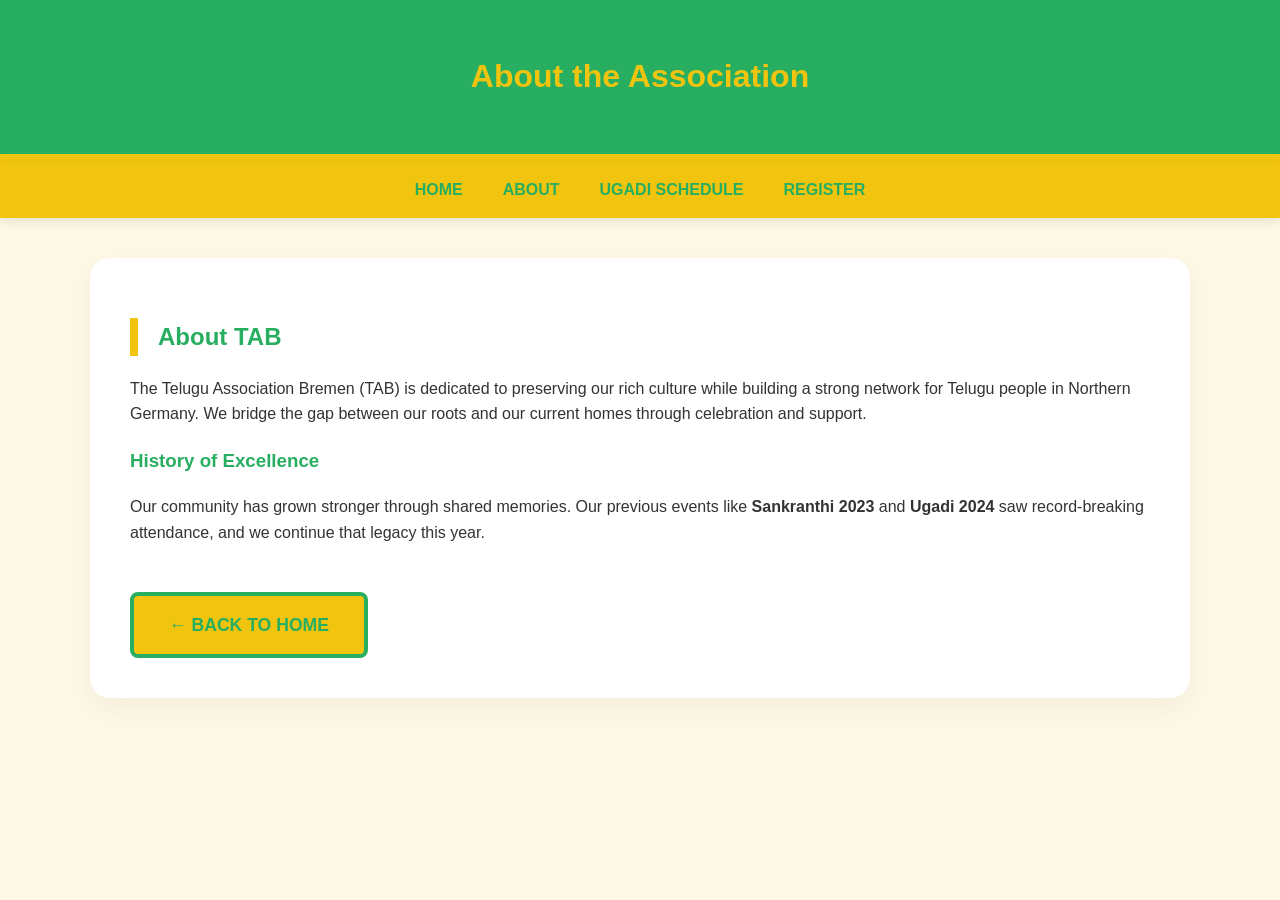
==== about.html @ 5e6ba740 "full webiste v1" ====
<!DOCTYPE html>
<html lang="en">
<head>
    <meta charset="UTF-8">
    <title>About | TAB Bremen</title>
    <link rel="stylesheet" href="style.css">
</head>
<body>
<header><h1>About the Association</h1></header>
<nav><a href="index.html">HOME</a><a href="about.html">ABOUT</a><a href="schedule.html">UGADI SCHEDULE</a><a href="register.html">REGISTER</a></nav>

<div class="container">
    <div class="card">
        <h2>About TAB</h2>
        <p>The Telugu Association Bremen (TAB) is dedicated to preserving our rich culture while building a strong network for Telugu people in Northern Germany. We bridge the gap between our roots and our current homes through celebration and support.</p>
        
        <h3 style="color:#27ae60;">History of Excellence</h3>
        <p>Our community has grown stronger through shared memories. Our previous events like <strong>Sankranthi 2023</strong> and <strong>Ugadi 2024</strong> saw record-breaking attendance, and we continue that legacy this year.</p>

        <a href="index.html" class="back-btn">← BACK TO HOME</a>
    </div>
</div>
</body>
</html>
---- style.css ----
/* style.css */
body { 
    font-family: 'Segoe UI', Tahoma, Geneva, Verdana, sans-serif; 
    margin: 0; 
    color: #333; 
    background-color: #FEF9E7; /* Unified Light Yellow Background */
    line-height: 1.6;
}

header { 
    background: #27ae60; 
    color: #f1c40f; 
    padding: 30px 20px; 
    text-align: center; 
    border-bottom: 8px solid #f1c40f; 
}

.logo-img { height: 100px; border-radius: 10px; margin-bottom: 10px; }

nav { 
    background: #f1c40f; 
    padding: 15px; 
    text-align: center; 
    position: sticky; 
    top: 0; 
    z-index: 1000; 
    box-shadow: 0 4px 10px rgba(0,0,0,0.1);
}

nav a { 
    margin: 0 20px; 
    text-decoration: none; 
    color: #27ae60; 
    font-weight: 800; 
    text-transform: uppercase;
}

.container { padding: 40px 20px; max-width: 1100px; margin: 0 auto; }

.card { 
    background: #ffffff; 
    padding: 40px; 
    border-radius: 20px; 
    box-shadow: 0 10px 30px rgba(0,0,0,0.05); 
    margin-bottom: 30px;
}

h2 { color: #27ae60; border-left: 8px solid #f1c40f; padding-left: 20px; }

/* Bold & Thick Yellow Back Button */
.back-btn {
    display: inline-block;
    margin-top: 30px;
    padding: 15px 35px;
    background-color: #f1c40f; /* Thick Yellow */
    color: #27ae60;
    text-decoration: none;
    border-radius: 8px;
    font-weight: 900; /* Extra Bold */
    font-size: 1.1rem;
    border: 4px solid #27ae60; /* Thick Green Border */
    text-transform: uppercase;
    transition: 0.3s ease-in-out;
}

.back-btn:hover {
    background-color: #27ae60;
    color: #f1c40f;
    transform: scale(1.05);
}

footer { background: #111; color: #eee; text-align: center; padding: 40px; margin-top: 50px; }
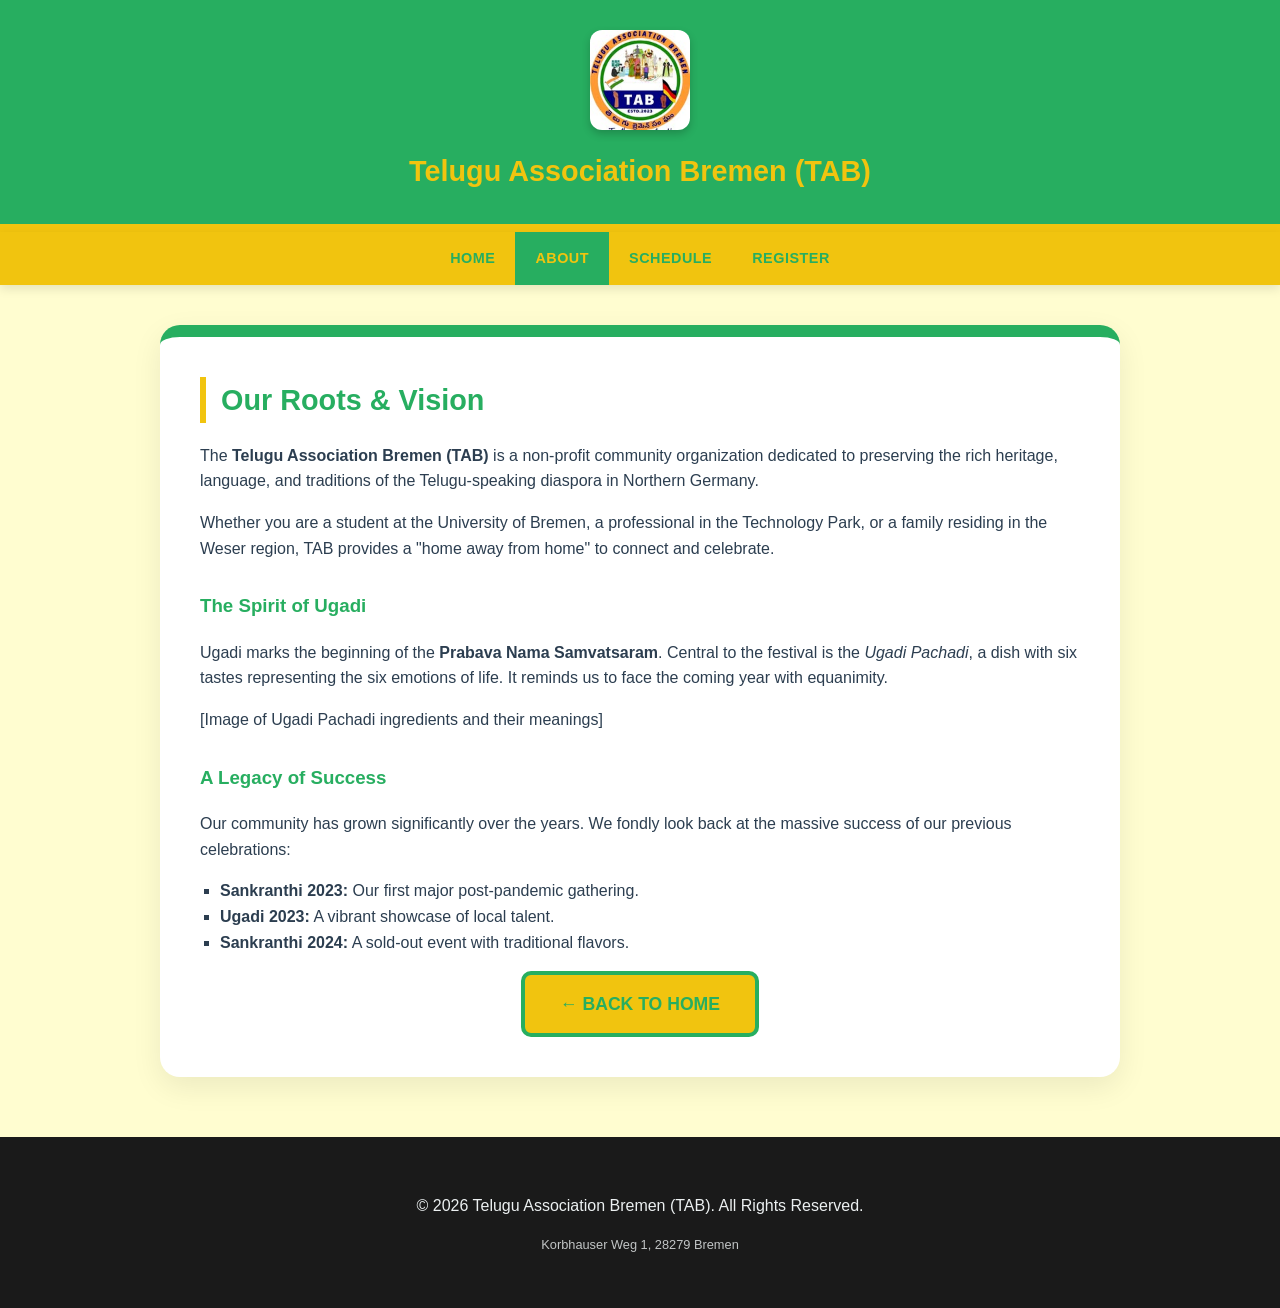
==== commit 70ea03b6: "updated css and colors" ====
--- a/about.html
+++ b/about.html
@@ -2,23 +2,54 @@
 <html lang="en">
 <head>
     <meta charset="UTF-8">
+    <meta name="viewport" content="width=device-width, initial-scale=1.0">
     <title>About | TAB Bremen</title>
     <link rel="stylesheet" href="style.css">
 </head>
 <body>
-<header><h1>About the Association</h1></header>
-<nav><a href="index.html">HOME</a><a href="about.html">ABOUT</a><a href="schedule.html">UGADI SCHEDULE</a><a href="register.html">REGISTER</a></nav>
 
-<div class="container">
+<header>
+    <img src="logo.jpg" alt="TAB Bremen Logo" class="logo-img">
+    <h1 style="margin:0; font-size: 1.8rem;">Telugu Association Bremen (TAB)</h1>
+</header>
+
+<nav>
+    <a href="index.html">HOME</a>
+    <a href="about.html" style="background: var(--primary-green); color: var(--saffron-yellow);">ABOUT</a>
+    <a href="schedule.html">SCHEDULE</a>
+    <a href="register.html">REGISTER</a>
+</nav>
+
+<main class="container">
     <div class="card">
-        <h2>About TAB</h2>
-        <p>The Telugu Association Bremen (TAB) is dedicated to preserving our rich culture while building a strong network for Telugu people in Northern Germany. We bridge the gap between our roots and our current homes through celebration and support.</p>
+        <h2>Our Roots & Vision</h2>
+        <p>The <strong>Telugu Association Bremen (TAB)</strong> is a non-profit community organization dedicated to preserving the rich heritage, language, and traditions of the Telugu-speaking diaspora in Northern Germany.</p>
         
-        <h3 style="color:#27ae60;">History of Excellence</h3>
-        <p>Our community has grown stronger through shared memories. Our previous events like <strong>Sankranthi 2023</strong> and <strong>Ugadi 2024</strong> saw record-breaking attendance, and we continue that legacy this year.</p>
+        <p>Whether you are a student at the University of Bremen, a professional in the Technology Park, or a family residing in the Weser region, TAB provides a "home away from home" to connect and celebrate.</p>
 
-        <a href="index.html" class="back-btn">← BACK TO HOME</a>
+        <h3 style="color: var(--primary-green); margin-top: 30px;">The Spirit of Ugadi</h3>
+        <p>Ugadi marks the beginning of the <strong>Prabava Nama Samvatsaram</strong>. Central to the festival is the <em>Ugadi Pachadi</em>, a dish with six tastes representing the six emotions of life. It reminds us to face the coming year with equanimity.</p>
+        
+        [Image of Ugadi Pachadi ingredients and their meanings]
+
+        <h3 style="color: var(--primary-green); margin-top: 30px;">A Legacy of Success</h3>
+        <p>Our community has grown significantly over the years. We fondly look back at the massive success of our previous celebrations:</p>
+        <ul style="list-style-type: square; padding-left: 20px;">
+            <li><strong>Sankranthi 2023:</strong> Our first major post-pandemic gathering.</li>
+            <li><strong>Ugadi 2023:</strong> A vibrant showcase of local talent.</li>
+            <li><strong>Sankranthi 2024:</strong> A sold-out event with traditional flavors.</li>
+        </ul>
+        
+        <div style="text-align: center;">
+            <a href="index.html" class="back-btn">← Back to Home</a>
+        </div>
     </div>
-</div>
+</main>
+
+<footer>
+    <p>&copy; 2026 Telugu Association Bremen (TAB). All Rights Reserved.</p>
+    <p style="font-size: 0.8rem; opacity: 0.8;">Korbhauser Weg 1, 28279 Bremen</p>
+</footer>
+
 </body>
 </html>
--- a/style.css
+++ b/style.css
@@ -1,72 +1,251 @@
-/* style.css */
-body { 
-    font-family: 'Segoe UI', Tahoma, Geneva, Verdana, sans-serif; 
-    margin: 0; 
-    color: #333; 
-    background-color: #FEF9E7; /* Unified Light Yellow Background */
+/* TAB Bremen - Master Stylesheet 
+   Palette: Forest Green (#27ae60), Golden Yellow (#f1c40f), Cream (#FFFDD0)
+*/
+
+:root {
+    --primary-green: #27ae60;
+    --deep-green: #1e8449;
+    --saffron-yellow: #f1c40f;
+    --cream-bg: #FFFDD0;
+    --white: #ffffff;
+    --text-dark: #2c3e50;
+    --error-red: #e74c3c;
+    --shadow: 0 10px 30px rgba(0, 0, 0, 0.08);
+}
+
+/* --- Global Reset --- */
+* {
+    box-sizing: border-box;
+    -webkit-tap-highlight-color: transparent;
+}
+
+body {
+    font-family: 'Segoe UI', Tahoma, Geneva, Verdana, sans-serif;
+    margin: 0;
+    padding: 0;
+    background-color: var(--cream-bg);
+    color: var(--text-dark);
     line-height: 1.6;
 }
 
-header { 
-    background: #27ae60; 
-    color: #f1c40f; 
-    padding: 30px 20px; 
-    text-align: center; 
-    border-bottom: 8px solid #f1c40f; 
-}
-
-.logo-img { height: 100px; border-radius: 10px; margin-bottom: 10px; }
-
-nav { 
-    background: #f1c40f; 
-    padding: 15px; 
-    text-align: center; 
-    position: sticky; 
-    top: 0; 
-    z-index: 1000; 
+/* --- Header & Branding --- */
+header {
+    background-color: var(--primary-green);
+    color: var(--saffron-yellow);
+    padding: 30px 20px;
+    text-align: center;
+    border-bottom: 8px solid var(--saffron-yellow);
+}
+
+.logo-img {
+    height: 100px;
+    width: auto;
+    border-radius: 12px;
+    margin-bottom: 10px;
+    box-shadow: 0 4px 8px rgba(0,0,0,0.2);
+}
+
+/* --- Navigation (Sticky) --- */
+nav {
+    background: var(--saffron-yellow);
+    position: sticky;
+    top: 0;
+    z-index: 1000;
+    display: flex;
+    justify-content: center;
+    flex-wrap: wrap;
     box-shadow: 0 4px 10px rgba(0,0,0,0.1);
 }
 
-nav a { 
-    margin: 0 20px; 
-    text-decoration: none; 
-    color: #27ae60; 
-    font-weight: 800; 
+nav a {
+    padding: 15px 20px;
+    text-decoration: none;
+    color: var(--primary-green);
+    font-weight: 900;
     text-transform: uppercase;
-}
-
-.container { padding: 40px 20px; max-width: 1100px; margin: 0 auto; }
-
-.card { 
-    background: #ffffff; 
-    padding: 40px; 
-    border-radius: 20px; 
-    box-shadow: 0 10px 30px rgba(0,0,0,0.05); 
+    font-size: 0.9rem;
+    letter-spacing: 0.5px;
+    transition: 0.3s;
+}
+
+nav a:hover {
+    background-color: var(--primary-green);
+    color: var(--saffron-yellow);
+}
+
+/* --- Layout Containers --- */
+.container {
+    max-width: 1000px;
+    margin: 40px auto;
+    padding: 0 20px;
+}
+
+.card {
+    background: var(--white);
+    padding: 40px;
+    border-radius: 20px;
+    box-shadow: var(--shadow);
+    border-top: 12px solid var(--primary-green);
     margin-bottom: 30px;
 }
 
-h2 { color: #27ae60; border-left: 8px solid #f1c40f; padding-left: 20px; }
-
-/* Bold & Thick Yellow Back Button */
-.back-btn {
+/* --- Typography --- */
+h1, h2, h3 {
+    margin-top: 0;
+}
+
+h2 {
+    color: var(--primary-green);
+    font-size: 1.8rem;
+    border-left: 6px solid var(--saffron-yellow);
+    padding-left: 15px;
+    margin-bottom: 20px;
+}
+
+/* --- Buttons (Bold & Thick) --- */
+.back-btn, .btn-submit {
     display: inline-block;
-    margin-top: 30px;
     padding: 15px 35px;
-    background-color: #f1c40f; /* Thick Yellow */
-    color: #27ae60;
+    background-color: var(--saffron-yellow);
+    color: var(--primary-green);
     text-decoration: none;
+    border-radius: 10px;
+    font-weight: 900;
+    font-size: 1.1rem;
+    border: 4px solid var(--primary-green);
+    text-transform: uppercase;
+    transition: 0.3s ease;
+    cursor: pointer;
+    text-align: center;
+}
+
+.back-btn:hover, .btn-submit:hover {
+    background-color: var(--primary-green);
+    color: var(--saffron-yellow);
+    transform: translateY(-3px);
+    box-shadow: 0 5px 15px rgba(39, 174, 96, 0.3);
+}
+
+/* --- Forms (Registration) --- */
+.section-title {
+    display: flex;
+    align-items: center;
+    background: var(--cream-bg);
+    padding: 10px 15px;
     border-radius: 8px;
-    font-weight: 900; /* Extra Bold */
-    font-size: 1.1rem;
-    border: 4px solid #27ae60; /* Thick Green Border */
-    text-transform: uppercase;
-    transition: 0.3s ease-in-out;
-}
-
-.back-btn:hover {
-    background-color: #27ae60;
-    color: #f1c40f;
-    transform: scale(1.05);
-}
-
-footer { background: #111; color: #eee; text-align: center; padding: 40px; margin-top: 50px; }+    margin: 30px 0 20px 0;
+    color: var(--primary-green);
+    font-weight: bold;
+    border-left: 6px solid var(--saffron-yellow);
+}
+
+.grid-row {
+    display: grid;
+    grid-template-columns: repeat(auto-fit, minmax(200px, 1fr));
+    gap: 20px;
+    margin-bottom: 20px;
+}
+
+.input-group {
+    display: flex;
+    flex-direction: column;
+}
+
+label {
+    font-size: 0.9rem;
+    font-weight: 600;
+    margin-bottom: 8px;
+    color: #444;
+}
+
+input, select {
+    padding: 12px;
+    border: 1.5px solid #eee;
+    border-radius: 8px;
+    font-size: 1rem;
+    width: 100%;
+}
+
+input:focus {
+    outline: none;
+    border-color: var(--primary-green);
+}
+
+.option-box {
+    display: grid;
+    grid-template-columns: repeat(auto-fill, minmax(160px, 1fr));
+    gap: 12px;
+    background: #fafafa;
+    padding: 15px;
+    border-radius: 10px;
+}
+
+/* --- Tables (Schedule) --- */
+.schedule-table {
+    width: 100%;
+    border-collapse: collapse;
+    margin-top: 20px;
+    background: var(--white);
+}
+
+.schedule-table th {
+    background: var(--primary-green);
+    color: var(--saffron-yellow);
+    padding: 15px;
+    text-align: left;
+}
+
+.schedule-table td {
+    padding: 15px;
+    border-bottom: 1px solid #eee;
+}
+
+.time-slot {
+    font-weight: bold;
+    color: var(--primary-green);
+}
+
+/* --- Footer --- */
+footer {
+    background: #1a1a1a;
+    color: #ecf0f1;
+    text-align: center;
+    padding: 40px 20px;
+    margin-top: 60px;
+}
+
+/* --- Mobile Responsiveness --- */
+@media (max-width: 768px) {
+    .logo-img {
+        height: 70px;
+    }
+
+    header h1 {
+        font-size: 1.4rem;
+    }
+
+    nav a {
+        padding: 10px 15px;
+        font-size: 0.8rem;
+        flex: 1 0 45%;
+        text-align: center;
+    }
+
+    .container {
+        padding: 0 15px;
+        margin-top: 20px;
+    }
+
+    .card {
+        padding: 25px 15px;
+    }
+
+    h2 {
+        font-size: 1.4rem;
+    }
+
+    .back-btn {
+        width: 100%;
+        font-size: 1rem;
+    }
+}
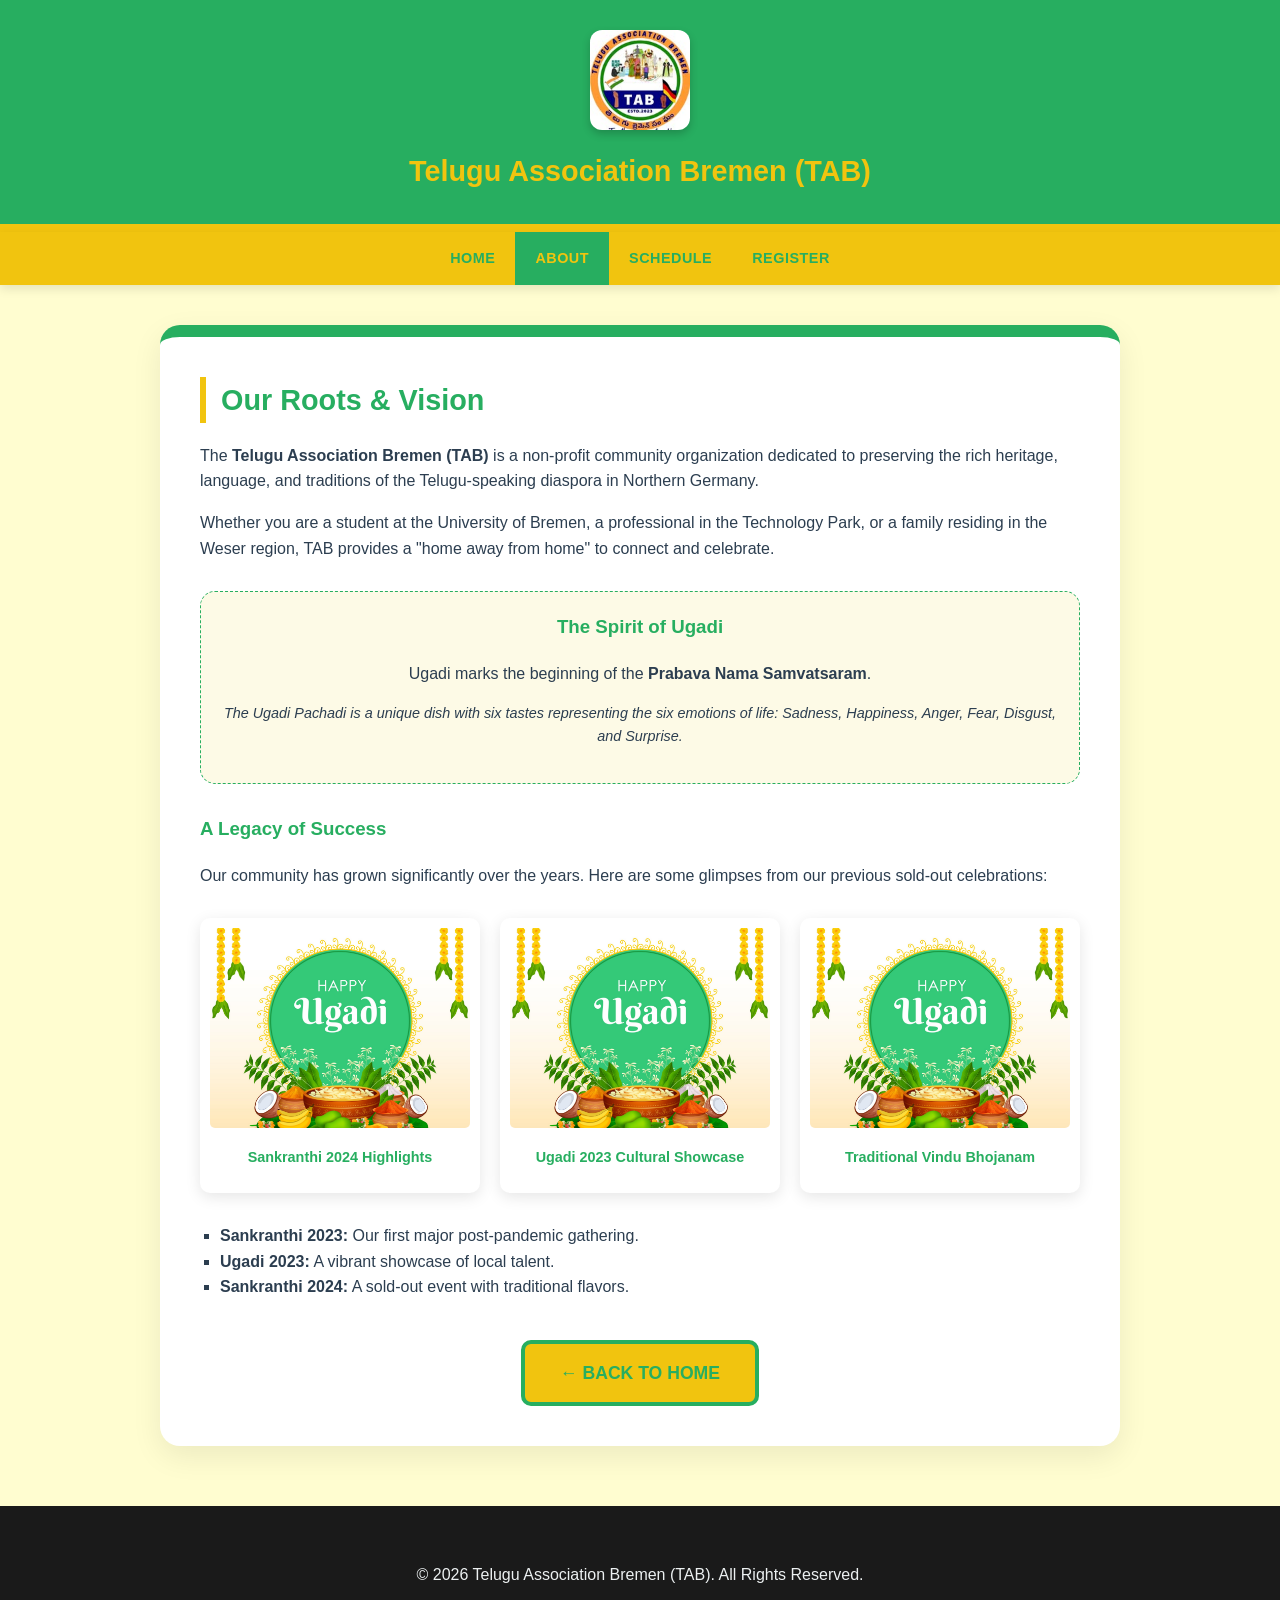
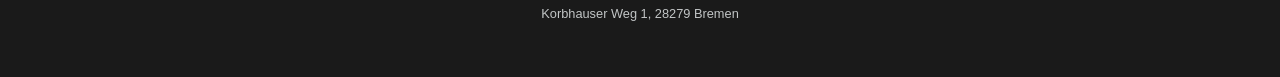
==== commit 23372761: "update payment" ====
--- a/about.html
+++ b/about.html
@@ -5,6 +5,58 @@
     <meta name="viewport" content="width=device-width, initial-scale=1.0">
     <title>About | TAB Bremen</title>
     <link rel="stylesheet" href="style.css">
+    <style>
+        /* Gallery Styles */
+        .photo-gallery {
+            display: grid;
+            grid-template-columns: repeat(auto-fit, minmax(250px, 1fr));
+            gap: 20px;
+            margin: 30px 0;
+        }
+
+        .gallery-item {
+            background: #fff;
+            padding: 10px;
+            border-radius: 10px;
+            box-shadow: 0 4px 15px rgba(0,0,0,0.1);
+            transition: transform 0.3s ease;
+        }
+
+        .gallery-item:hover {
+            transform: scale(1.03);
+        }
+
+        .gallery-item img {
+            width: 100%;
+            height: 200px;
+            object-fit: cover;
+            border-radius: 5px;
+        }
+
+        .gallery-item p {
+            text-align: center;
+            font-size: 0.9rem;
+            margin-top: 10px;
+            font-weight: 600;
+            color: var(--primary-green);
+        }
+
+        .pachadi-container {
+            background: #fdfae6;
+            padding: 20px;
+            border-radius: 15px;
+            border: 1px dashed var(--primary-green);
+            margin: 30px 0;
+            text-align: center;
+        }
+
+        .pachadi-img {
+            max-width: 100%;
+            height: auto;
+            border-radius: 10px;
+            margin-bottom: 15px;
+        }
+    </style>
 </head>
 <body>
 
@@ -27,20 +79,42 @@
         
         <p>Whether you are a student at the University of Bremen, a professional in the Technology Park, or a family residing in the Weser region, TAB provides a "home away from home" to connect and celebrate.</p>
 
-        <h3 style="color: var(--primary-green); margin-top: 30px;">The Spirit of Ugadi</h3>
-        <p>Ugadi marks the beginning of the <strong>Prabava Nama Samvatsaram</strong>. Central to the festival is the <em>Ugadi Pachadi</em>, a dish with six tastes representing the six emotions of life. It reminds us to face the coming year with equanimity.</p>
-        
-        [Image of Ugadi Pachadi ingredients and their meanings]
+        <div class="pachadi-container">
+            <h3 style="color: var(--primary-green); margin-top: 0;">The Spirit of Ugadi</h3>
+            <p>Ugadi marks the beginning of the <strong>Prabava Nama Samvatsaram</strong>.</p>
+            
+            
+            
+            <p style="font-style: italic; font-size: 0.9rem; margin-top: 10px;">
+                The <em>Ugadi Pachadi</em> is a unique dish with six tastes representing the six emotions of life: Sadness, Happiness, Anger, Fear, Disgust, and Surprise.
+            </p>
+        </div>
 
         <h3 style="color: var(--primary-green); margin-top: 30px;">A Legacy of Success</h3>
-        <p>Our community has grown significantly over the years. We fondly look back at the massive success of our previous celebrations:</p>
+        <p>Our community has grown significantly over the years. Here are some glimpses from our previous sold-out celebrations:</p>
+
+        <div class="photo-gallery">
+            <div class="gallery-item">
+                <img src="images/sankranthi_2024.jpg" alt="Sankranthi 2024 Celebration">
+                <p>Sankranthi 2024 Highlights</p>
+            </div>
+            <div class="gallery-item">
+                <img src="images/ugadi_2023.jpg" alt="Ugadi 2023 Performances">
+                <p>Ugadi 2023 Cultural Showcase</p>
+            </div>
+            <div class="gallery-item">
+                <img src="images/sankranthi_2023.jpg" alt="Traditional Community Feast">
+                <p>Traditional Vindu Bhojanam</p>
+            </div>
+        </div>
+
         <ul style="list-style-type: square; padding-left: 20px;">
             <li><strong>Sankranthi 2023:</strong> Our first major post-pandemic gathering.</li>
             <li><strong>Ugadi 2023:</strong> A vibrant showcase of local talent.</li>
             <li><strong>Sankranthi 2024:</strong> A sold-out event with traditional flavors.</li>
         </ul>
         
-        <div style="text-align: center;">
+        <div style="text-align: center; margin-top: 40px;">
             <a href="index.html" class="back-btn">← Back to Home</a>
         </div>
     </div>
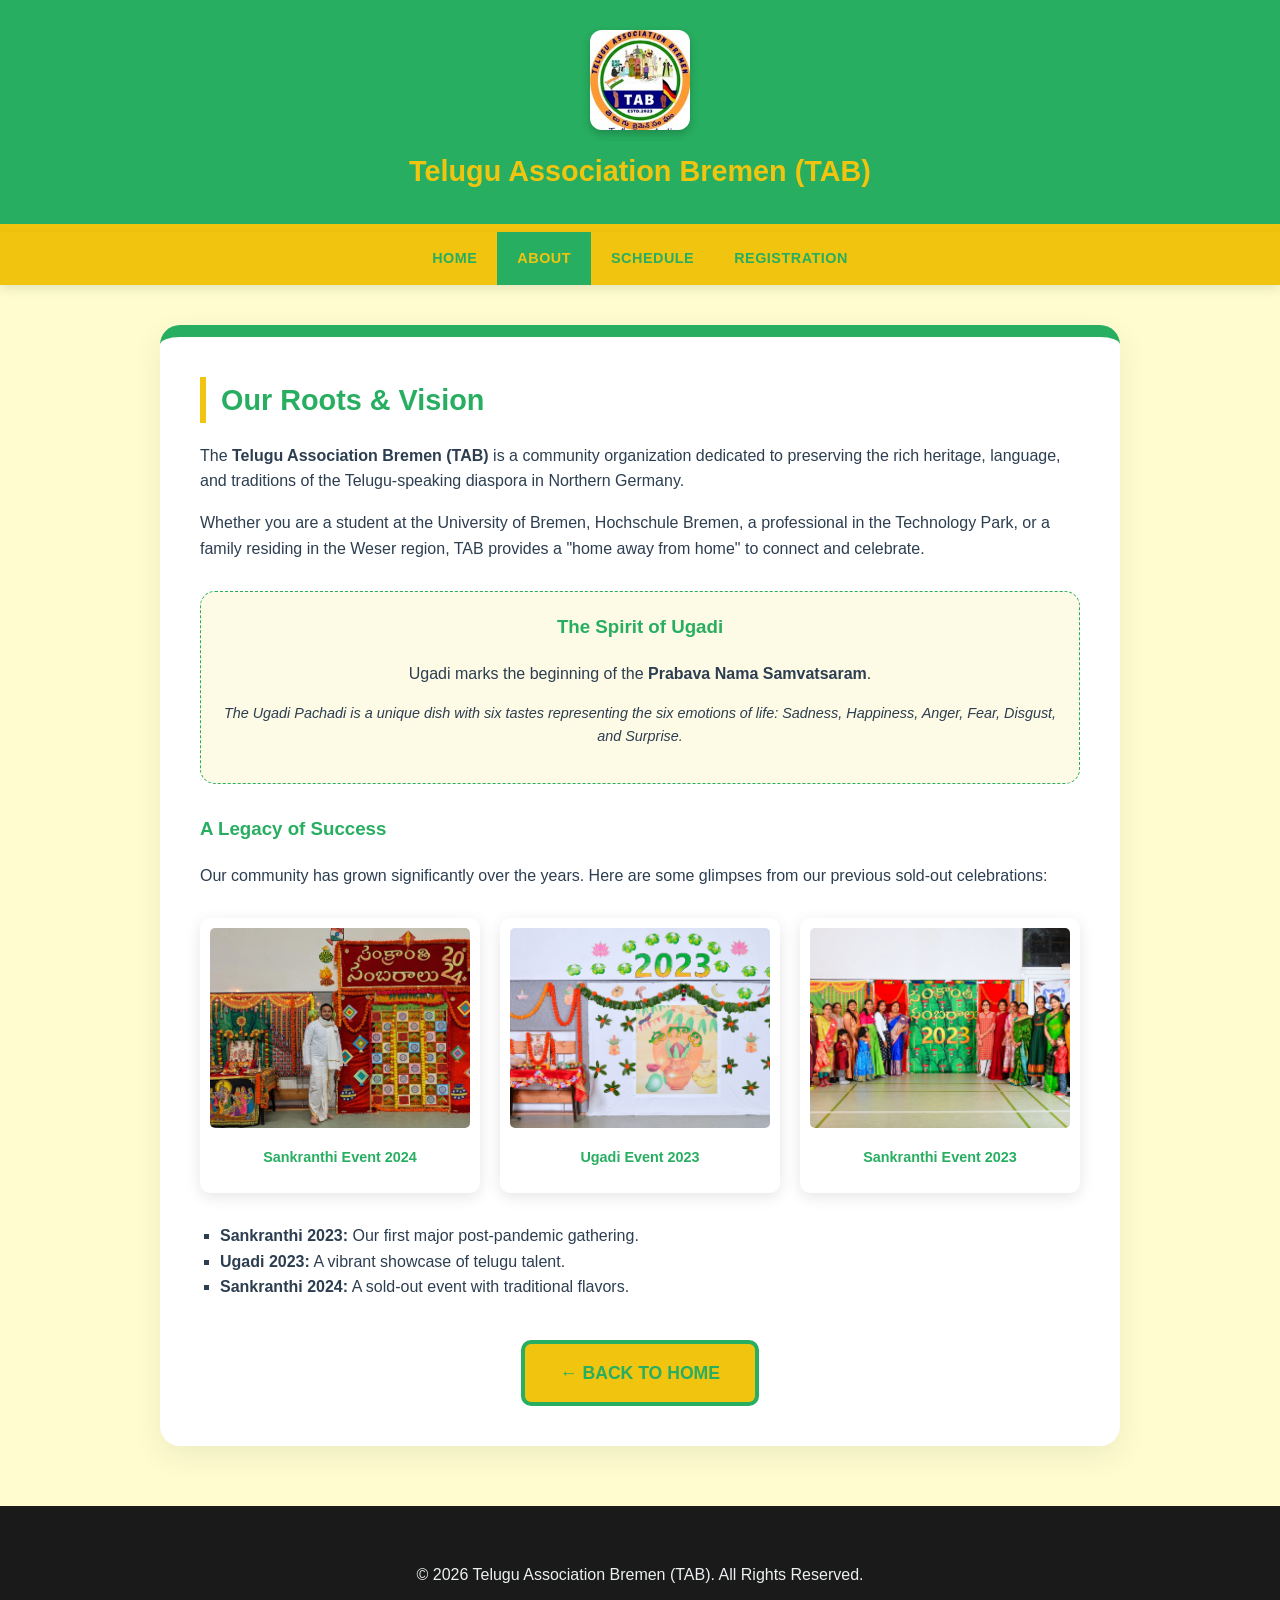
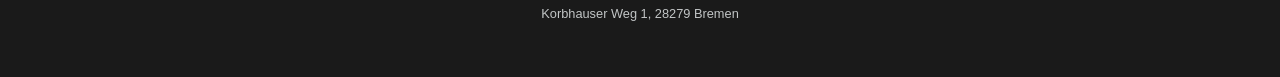
==== commit 99b6e838: "content fixing" ====
--- a/about.html
+++ b/about.html
@@ -69,15 +69,15 @@
     <a href="index.html">HOME</a>
     <a href="about.html" style="background: var(--primary-green); color: var(--saffron-yellow);">ABOUT</a>
     <a href="schedule.html">SCHEDULE</a>
-    <a href="register.html">REGISTER</a>
+    <a href="register.html">REGISTRATION</a>
 </nav>
 
 <main class="container">
     <div class="card">
         <h2>Our Roots & Vision</h2>
-        <p>The <strong>Telugu Association Bremen (TAB)</strong> is a non-profit community organization dedicated to preserving the rich heritage, language, and traditions of the Telugu-speaking diaspora in Northern Germany.</p>
+        <p>The <strong>Telugu Association Bremen (TAB)</strong> is a community organization dedicated to preserving the rich heritage, language, and traditions of the Telugu-speaking diaspora in Northern Germany.</p>
         
-        <p>Whether you are a student at the University of Bremen, a professional in the Technology Park, or a family residing in the Weser region, TAB provides a "home away from home" to connect and celebrate.</p>
+        <p>Whether you are a student at the University of Bremen, Hochschule Bremen, a professional in the Technology Park, or a family residing in the Weser region, TAB provides a "home away from home" to connect and celebrate.</p>
 
         <div class="pachadi-container">
             <h3 style="color: var(--primary-green); margin-top: 0;">The Spirit of Ugadi</h3>
@@ -96,21 +96,21 @@
         <div class="photo-gallery">
             <div class="gallery-item">
                 <img src="images/sankranthi_2024.jpg" alt="Sankranthi 2024 Celebration">
-                <p>Sankranthi 2024 Highlights</p>
+                <p>Sankranthi Event 2024 </p>
             </div>
             <div class="gallery-item">
                 <img src="images/ugadi_2023.jpg" alt="Ugadi 2023 Performances">
-                <p>Ugadi 2023 Cultural Showcase</p>
+                <p>Ugadi Event 2023 </p>
             </div>
             <div class="gallery-item">
                 <img src="images/sankranthi_2023.jpg" alt="Traditional Community Feast">
-                <p>Traditional Vindu Bhojanam</p>
+                <p>Sankranthi Event 2023</p>
             </div>
         </div>
 
         <ul style="list-style-type: square; padding-left: 20px;">
             <li><strong>Sankranthi 2023:</strong> Our first major post-pandemic gathering.</li>
-            <li><strong>Ugadi 2023:</strong> A vibrant showcase of local talent.</li>
+            <li><strong>Ugadi 2023:</strong> A vibrant showcase of telugu talent.</li>
             <li><strong>Sankranthi 2024:</strong> A sold-out event with traditional flavors.</li>
         </ul>
         
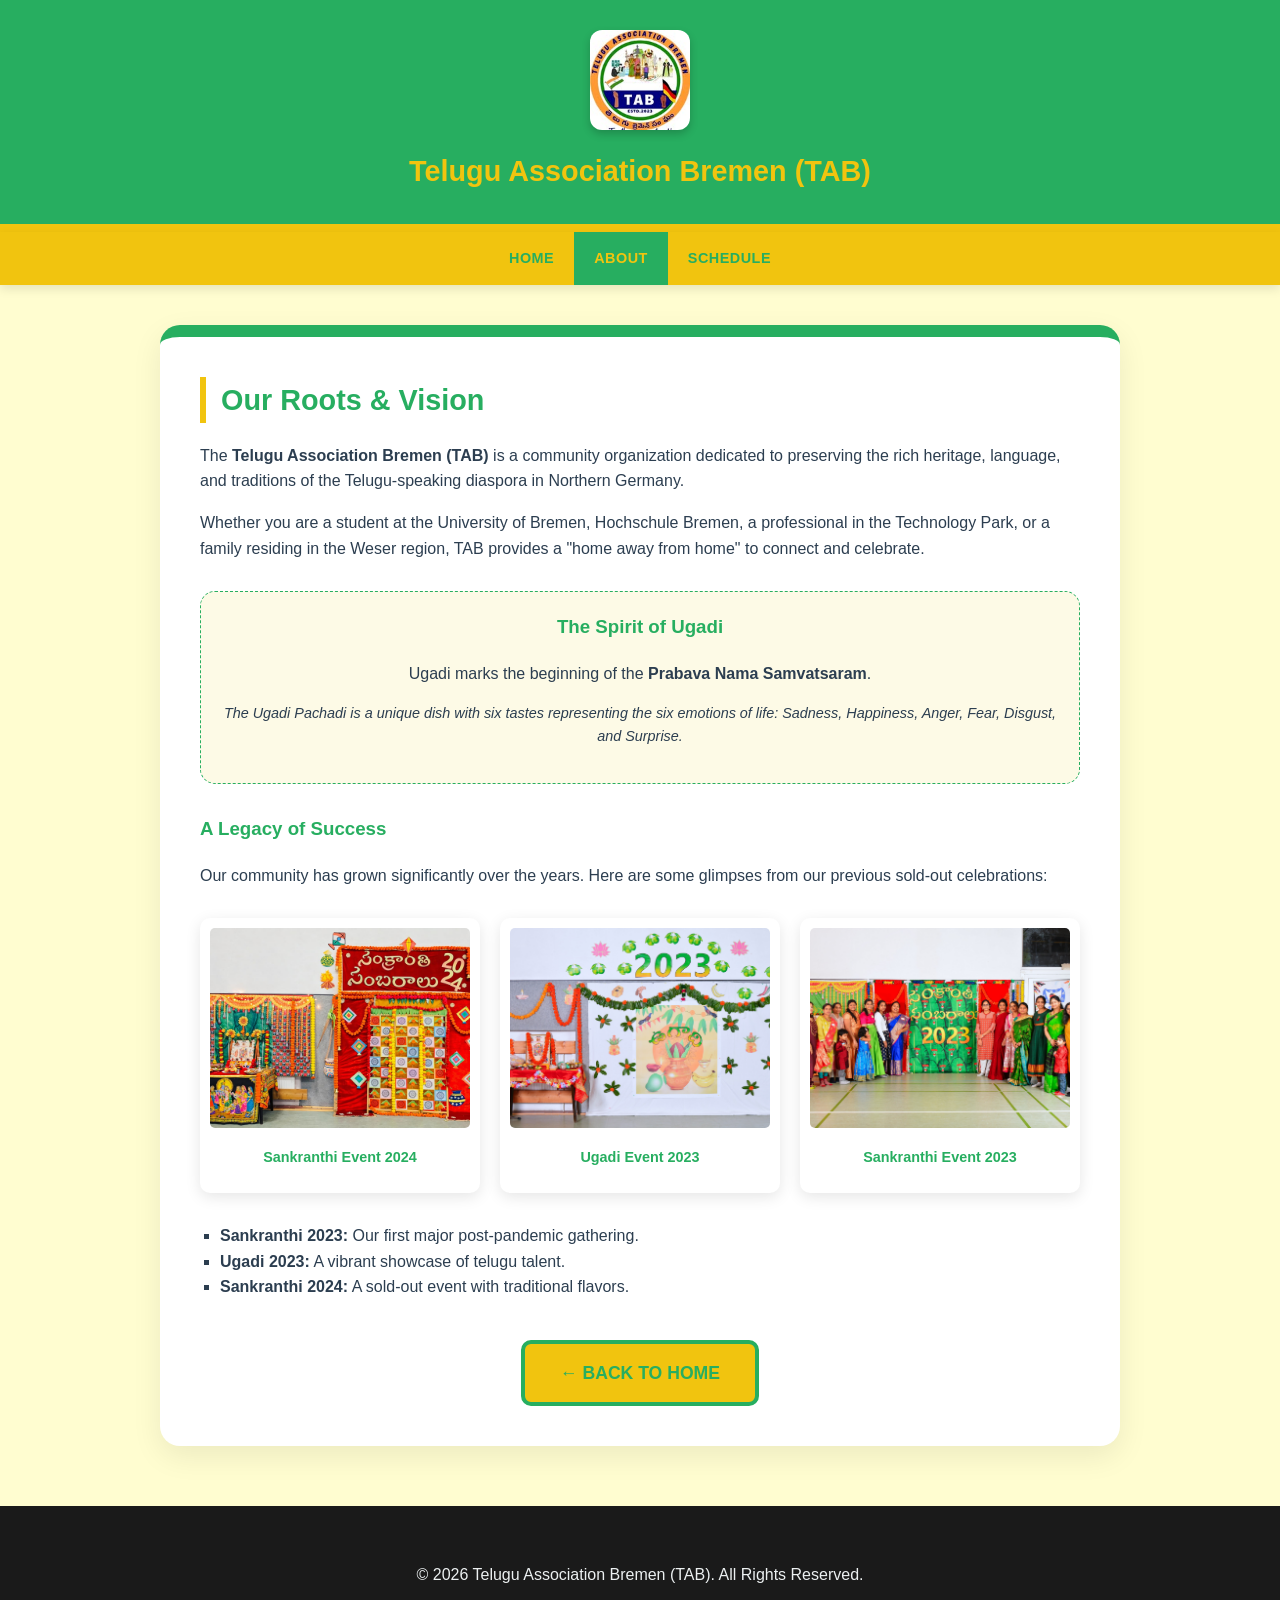
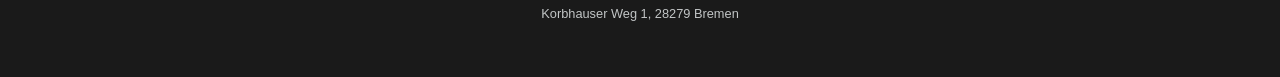
==== commit a7cc714d: "Removed register page" ====
--- a/about.html
+++ b/about.html
@@ -69,7 +69,6 @@
     <a href="index.html">HOME</a>
     <a href="about.html" style="background: var(--primary-green); color: var(--saffron-yellow);">ABOUT</a>
     <a href="schedule.html">SCHEDULE</a>
-    <a href="register.html">REGISTRATION</a>
 </nav>
 
 <main class="container">
